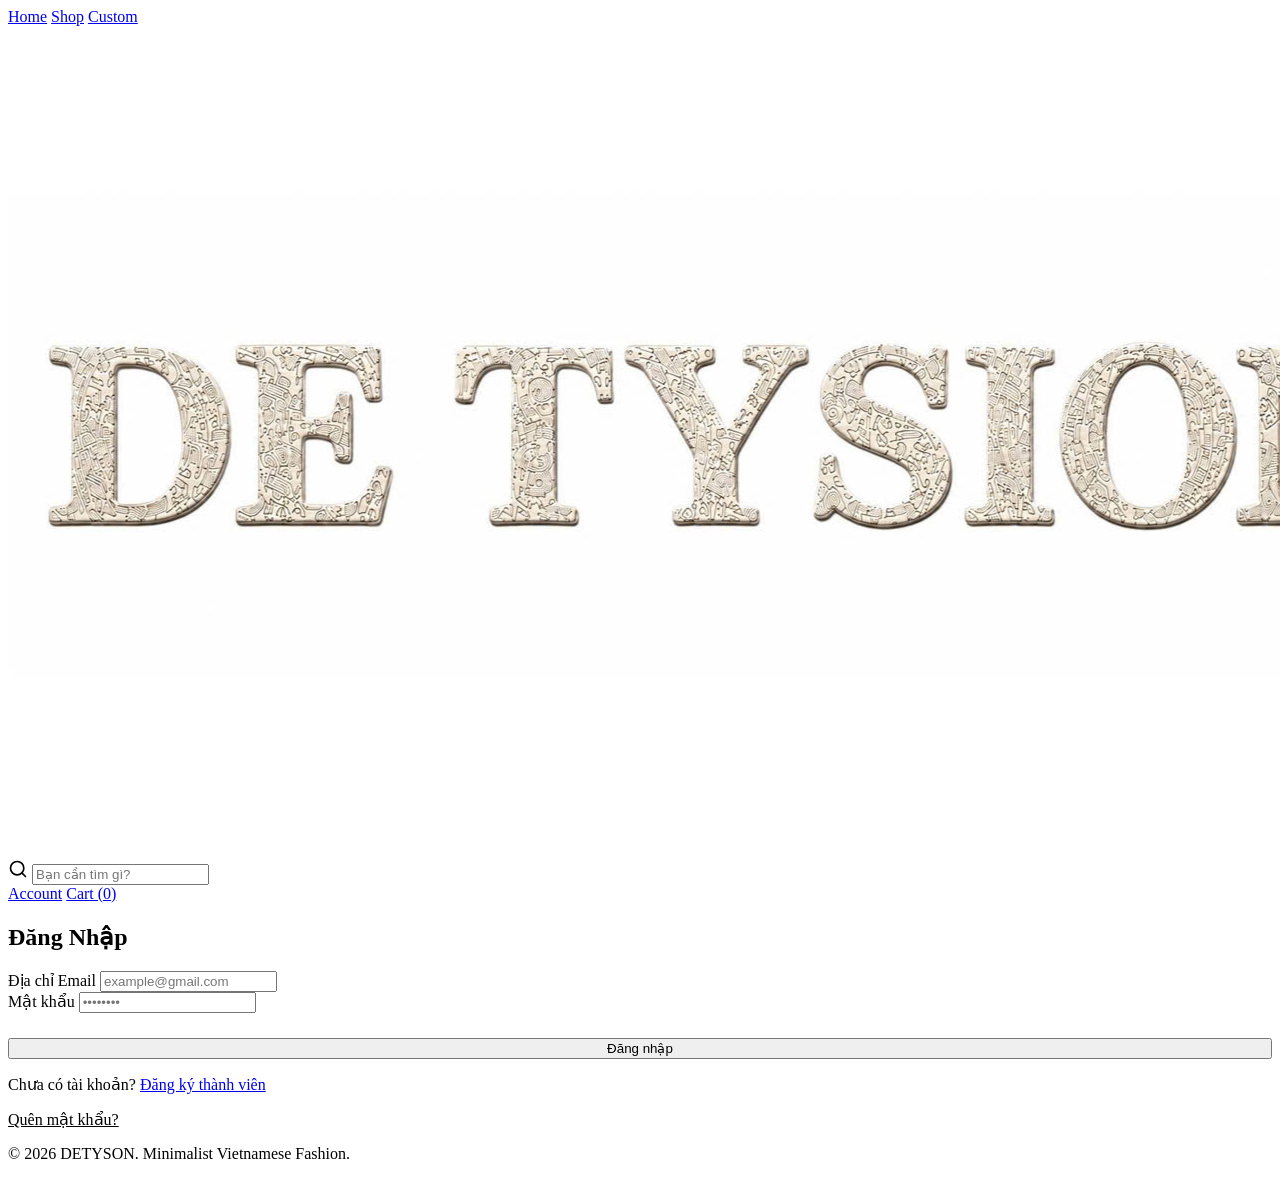
==== account.html @ 50bd4c9e "Add files via upload" ====
<!DOCTYPE html>
<html lang="vi">
<head>
    <meta charset="UTF-8">
    <meta name="viewport" content="width=device-width, initial-scale=1.0">
    <title>DETYSON | Tài Khoản</title>
    <link rel="stylesheet" href="css/style.css">
</head>
<body>
<header>
        <nav class="nav-left">
            <a href="index.html">Home</a>
            <a href="shop.html">Shop</a>
            <a href="custom.html">Custom</a>
        </nav>
        <div class="logo-center">
            <a href="index.html"><img src="/6581d064-bc5e-40ae-8182-502bc7ef26fb.jpg" alt="DETYSON" class="logo-img"></a>
        </div>
        <nav class="nav-right">
            <!-- Icon tìm kiếm chảy ngang mới -->
            <div class="search-wrapper">
                <svg class="search-icon" xmlns="http://www.w3.org/2000/svg" width="20" height="20" viewBox="0 0 24 24" fill="none" stroke="currentColor" stroke-width="2" stroke-linecap="round" stroke-linejoin="round"><circle cx="11" cy="11" r="8"></circle><line x1="21" y1="21" x2="16.65" y2="16.65"></line></svg>
                <input type="text" class="search-input" placeholder="Bạn cần tìm gì?">
            </div>
            <a href="account.html">Account</a>
            <a href="cart.html">Cart (0)</a>
        </nav>
    </header>
    
    <div class="account-box">
        <h2>Đăng Nhập</h2>
        <form action="#">
            <div class="form-group">
                <label for="email">Địa chỉ Email</label>
                <input type="email" id="email" class="form-control" placeholder="example@gmail.com" required>
            </div>
            <div class="form-group">
                <label for="password">Mật khẩu</label>
                <input type="password" id="password" class="form-control" placeholder="••••••••" required>
            </div>
            <div style="margin-top: 25px;">
                <button type="submit" class="btn btn-primary" style="width: 100%;">Đăng nhập</button>
            </div>
        </form>
        <div class="account-links">
            <p>Chưa có tài khoản? <a href="#">Đăng ký thành viên</a></p>
            <p style="margin-top: 10px;"><a href="#" style="color: var(--gray-dark); font-weight: 400;">Quên mật khẩu?</a></p>
        </div>
    </div>

    <footer><p>&copy; 2026 DETYSON. Minimalist Vietnamese Fashion.</p></footer>
    <script src="js/script.js"></script>
</body>
</html>
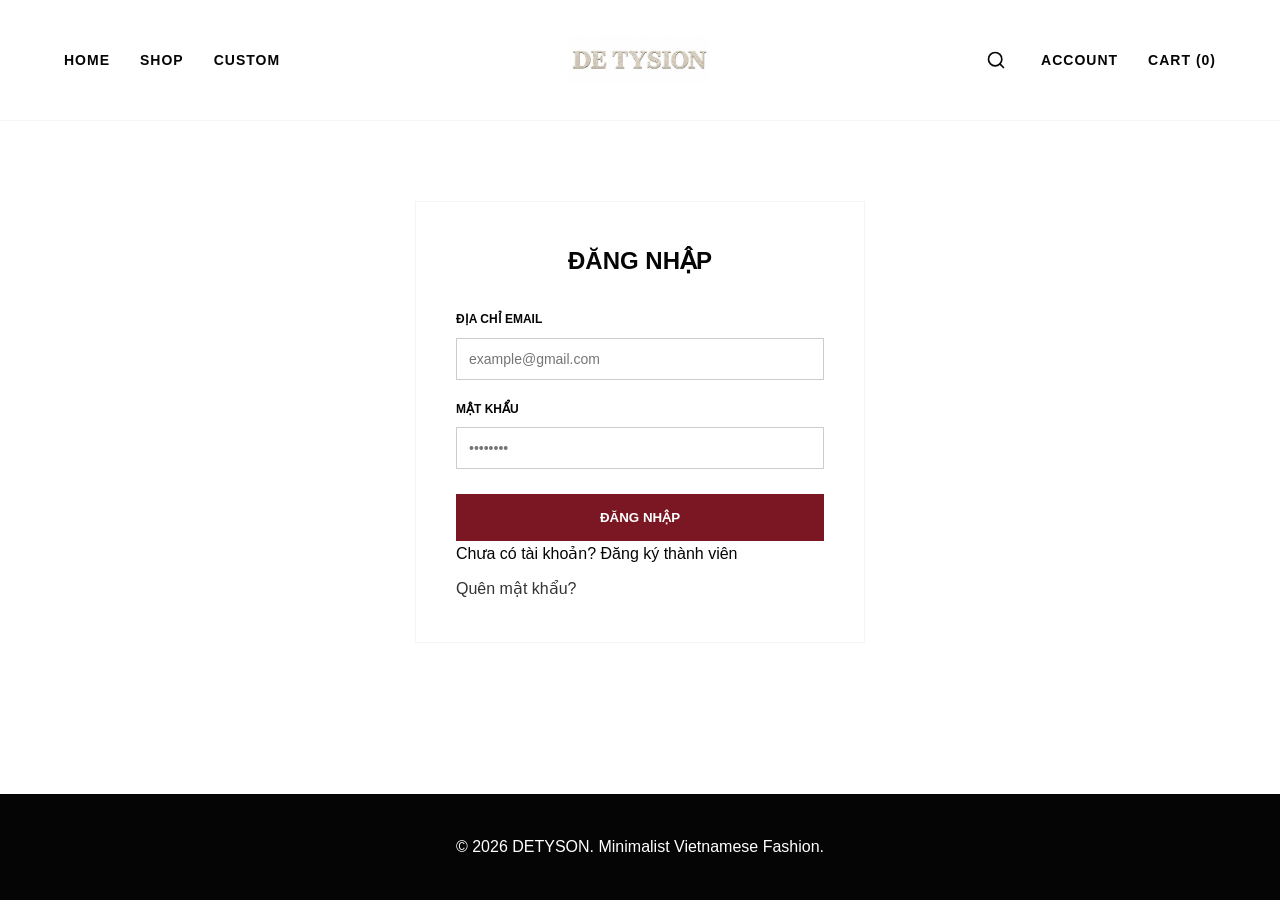
==== commit cfa1e95f: "Update account.html" ====
--- a/account.html
+++ b/account.html
@@ -4,7 +4,7 @@
     <meta charset="UTF-8">
     <meta name="viewport" content="width=device-width, initial-scale=1.0">
     <title>DETYSON | Tài Khoản</title>
-    <link rel="stylesheet" href="css/style.css">
+    <link rel="stylesheet" href="style.css">
 </head>
 <body>
 <header>
@@ -51,4 +51,4 @@
     <footer><p>&copy; 2026 DETYSON. Minimalist Vietnamese Fashion.</p></footer>
     <script src="js/script.js"></script>
 </body>
-</html>+</html>
--- a/style.css
+++ b/style.css
@@ -0,0 +1,128 @@
+@import url('https://fonts.googleapis.com/css2?family=Inter:wght@300;400;600;800&display=swap');
+
+:root {
+    --black: #050505;
+    --white: #ffffff;
+    --burgundy: #7A1723;
+    --gray-light: #f4f4f4;
+    --gray-dark: #333333;
+}
+
+* { margin: 0; padding: 0; box-sizing: border-box; font-family: 'Inter', sans-serif; }
+body { background-color: var(--white); color: var(--black); line-height: 1.6; display: flex; flex-direction: column; min-height: 100vh; }
+a { text-decoration: none; color: var(--black); transition: color 0.3s ease; }
+a:hover { color: var(--burgundy); }
+ul { list-style: none; }
+
+/* --- HEADER & NAVIGATION --- */
+header { display: flex; justify-content: space-between; align-items: center; padding: 20px 5%; border-bottom: 1px solid var(--gray-light); background-color: var(--white); position: sticky; top: 0; z-index: 100; }
+.nav-left, .nav-right { display: flex; align-items: center; gap: 30px; width: 35%; }
+.nav-right { justify-content: flex-end; }
+.nav-left a, .nav-right a { font-weight: 600; text-transform: uppercase; font-size: 14px; letter-spacing: 1px; }
+.logo-center { width: 30%; text-align: center; }
+.logo-img { max-height: 80px; width: auto; display: inline-block; vertical-align: middle; }
+
+/* --- ICON TÌM KIẾM MỞ RỘNG MƯỢT MÀ --- */
+.search-wrapper {
+    position: relative;
+    display: flex;
+    align-items: center;
+    justify-content: flex-end;
+}
+.search-icon {
+    position: absolute;
+    right: 5px;
+    cursor: pointer;
+    color: var(--black);
+    z-index: 2;
+}
+.search-input {
+    width: 30px; /* Bằng với kích thước icon để giấu đi */
+    padding: 5px;
+    border: none;
+    border-bottom: 1px solid transparent;
+    background: transparent;
+    outline: none;
+    transition: width 0.4s ease, border-color 0.4s ease, padding 0.4s ease;
+    font-size: 14px;
+    color: transparent;
+}
+.search-input:focus {
+    width: 200px;
+    padding: 5px 30px 5px 10px;
+    border-bottom: 1px solid var(--black);
+    color: var(--black);
+}
+.search-input::placeholder { color: transparent; }
+.search-input:focus::placeholder { color: #999; }
+
+/* --- HERO & PRODUCT GRID --- */
+.hero { height: 85vh; background: url('/5c92a92c-b62f-4a38-9a10-19e65dd4f1a5.png') center/cover no-repeat; display: flex; align-items: center; justify-content: center; position: relative; }
+.hero-overlay { position: absolute; top: 0; left: 0; right: 0; bottom: 0; background: rgba(0, 0, 0, 0.4); }
+.hero-content { position: relative; z-index: 1; text-align: center; color: var(--white); }
+.hero-content h1 { font-size: 4rem; font-weight: 800; text-transform: uppercase; letter-spacing: 4px; margin-bottom: 20px; }
+.btn { display: inline-block; padding: 15px 40px; background-color: var(--white); color: var(--black); font-weight: 600; text-transform: uppercase; border: 1px solid var(--white); cursor: pointer; transition: all 0.3s; text-align: center; }
+.btn:hover { background-color: var(--black); color: var(--white); border-color: var(--black); }
+.btn-primary { background-color: var(--burgundy); color: var(--white); border-color: var(--burgundy); }
+.btn-primary:hover { background-color: var(--black); border-color: var(--black); }
+.section-title { text-align: center; font-size: 2rem; text-transform: uppercase; margin: 60px 0 40px; font-weight: 800; }
+.product-grid { display: grid; grid-template-columns: repeat(auto-fit, minmax(280px, 1fr)); gap: 30px; padding: 0 5%; margin-bottom: 60px; }
+.product-card { text-align: center; display: block; }
+.product-image { width: 100%; height: 400px; object-fit: cover; background-color: var(--gray-light); margin-bottom: 15px; transition: opacity 0.3s ease; }
+.product-card:hover .product-image { opacity: 0.9; }
+.product-title { font-weight: 600; font-size: 16px; text-transform: uppercase; margin-bottom: 5px; color: var(--black); }
+.product-price { color: var(--gray-dark); }
+
+/* --- CUSTOMIZATION PAGE --- */
+.custom-layout { display: flex; min-height: calc(100vh - 80px); }
+.custom-preview { flex: 1; background-color: var(--gray-light); display: flex; align-items: center; justify-content: center; }
+.custom-preview img { width: 60%; max-width: 500px; }
+.custom-controls { width: 400px; padding: 40px; background-color: var(--white); border-left: 1px solid var(--gray-light); overflow-y: auto; }
+.control-group { margin-bottom: 30px; }
+.control-group h3 { text-transform: uppercase; font-size: 14px; margin-bottom: 15px; border-bottom: 1px solid var(--black); padding-bottom: 5px; }
+.color-options, .pattern-options { display: flex; gap: 15px; flex-wrap: wrap; }
+.color-dot { width: 40px; height: 40px; border-radius: 50%; cursor: pointer; border: 2px solid transparent; }
+.color-dot.active { border-color: var(--black); box-shadow: 0 0 0 2px var(--white) inset; }
+.bg-black { background-color: var(--black); } .bg-white { background-color: var(--white); border: 1px solid #ccc; } .bg-burgundy { background-color: var(--burgundy); }
+.pattern-box { width: 75px; height: 60px; background-color: var(--gray-light); border: 1px solid #ddd; display: flex; align-items: center; justify-content: center; font-size: 11px; font-weight: 600; cursor: pointer; text-align: center; padding: 5px; text-transform: uppercase; }
+.pattern-box:hover, .pattern-box.active { border-color: var(--burgundy); color: var(--burgundy); background-color: var(--white); }
+
+/* --- ACCOUNT PAGE --- */
+.account-box { max-width: 450px; width: 100%; margin: 80px auto; padding: 40px; border: 1px solid var(--gray-light); }
+.account-box h2 { text-align: center; text-transform: uppercase; font-weight: 800; margin-bottom: 30px; }
+.form-group { margin-bottom: 20px; }
+.form-group label { display: block; font-size: 12px; font-weight: 600; text-transform: uppercase; margin-bottom: 8px; }
+.form-control { width: 100%; padding: 12px; border: 1px solid #ccc; font-family: 'Inter', sans-serif; font-size: 14px; outline: none; transition: 0.3s; }
+.form-control:focus { border-color: var(--black); }
+
+/* --- GIỎ HÀNG & THANH TOÁN (MỚI) --- */
+.cart-page-wrapper { display: flex; max-width: 1100px; margin: 50px auto; gap: 50px; padding: 0 5%; min-height: 55vh; }
+.cart-left { flex: 1.5; }
+.cart-right { flex: 1; }
+.cart-summary-box { background: var(--gray-light); padding: 30px; position: sticky; top: 100px; }
+.cart-item { display: flex; justify-content: space-between; align-items: center; border-bottom: 1px solid var(--gray-light); padding: 20px 0; }
+.cart-item img { width: 90px; height: 110px; object-fit: cover; }
+.item-info { flex: 1; padding-left: 20px; }
+.item-info h4 { text-transform: uppercase; font-size: 14px; margin-bottom: 5px; }
+.item-info p { font-size: 13px; color: var(--gray-dark); }
+.summary-line { display: flex; justify-content: space-between; margin-bottom: 15px; font-size: 14px; }
+.summary-total { display: flex; justify-content: space-between; font-weight: 800; font-size: 1.2rem; margin-top: 20px; padding-top: 20px; border-top: 1px solid #ddd; }
+
+/* Form thanh toán ẩn */
+.checkout-form { display: none; animation: fadeIn 0.4s ease; }
+.checkout-form h2 { text-transform: uppercase; font-size: 1.5rem; border-bottom: 2px solid var(--black); padding-bottom: 10px; margin-bottom: 20px; }
+.payment-methods { margin-top: 20px; }
+.payment-methods label { display: flex; align-items: center; gap: 10px; margin-bottom: 15px; font-size: 14px; cursor: pointer; border: 1px solid #ddd; padding: 15px; transition: 0.3s; }
+.payment-methods label:hover { border-color: var(--black); }
+
+/* Thông báo thành công ẩn */
+.success-message { display: none; text-align: center; padding: 50px 20px; animation: fadeIn 0.4s ease; }
+.success-message h2 { font-size: 2rem; color: #2e7d32; margin: 20px 0 10px; text-transform: uppercase; }
+.success-message p { color: var(--gray-dark); }
+
+@keyframes fadeIn {
+    from { opacity: 0; transform: translateY(10px); }
+    to { opacity: 1; transform: translateY(0); }
+}
+
+footer { background-color: var(--black); color: var(--white); text-align: center; padding: 40px 20px; margin-top: auto; }
